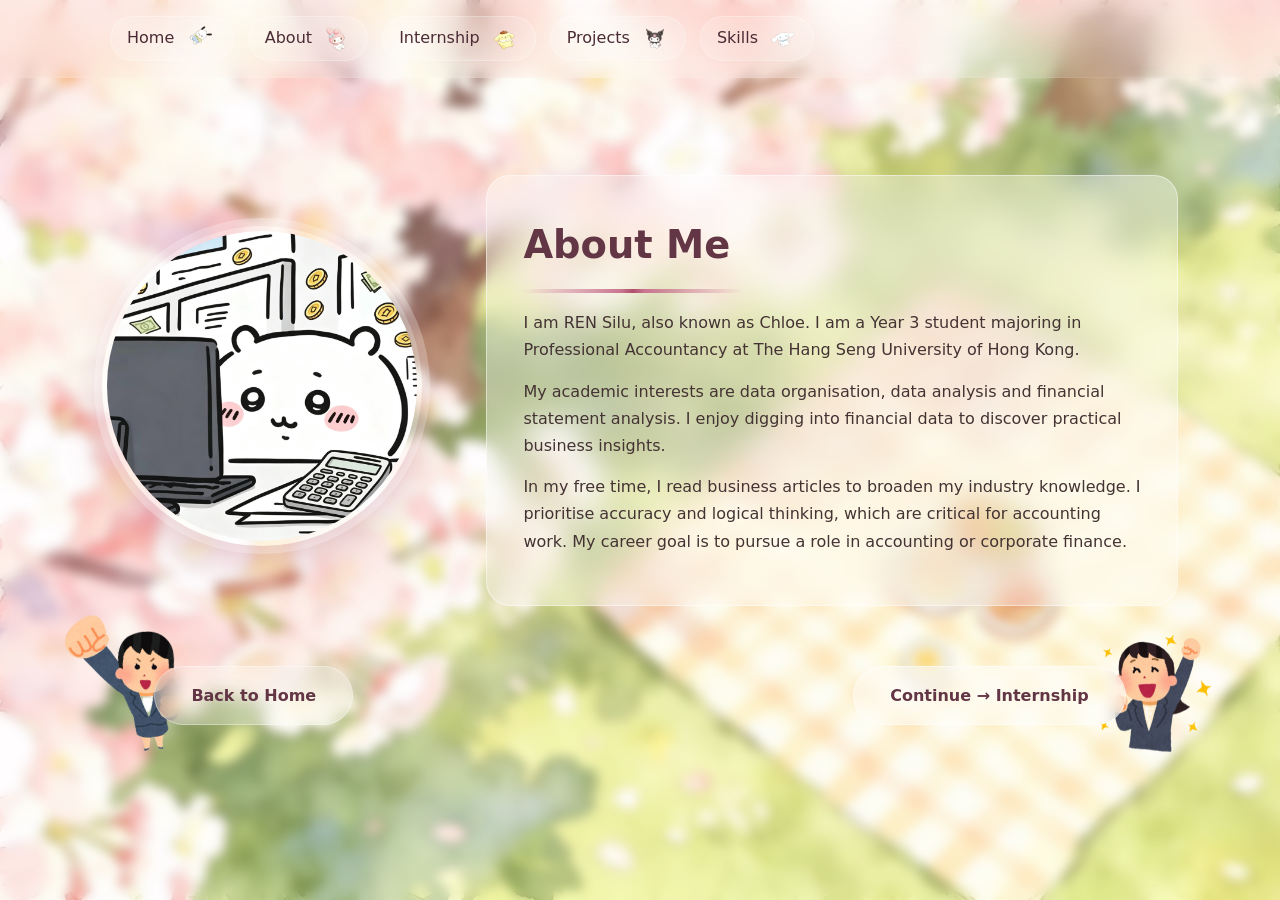
==== personal_website/about/about.html @ 6f242719 "Add files via upload" ====
<!DOCTYPE html>
<html lang="zh-HK">
<head>
    <meta charset="UTF-8">
    <meta name="viewport" content="width=device-width, initial-scale=1.0">
    <title>About | COM1006 Assignment</title>
    <link rel="stylesheet" href="./about.css">
</head>
<body>
    <nav id="navbar">
        <div class="nav-container">
            <ul class="nav-links">
                <li>
                    <a href="../home/index.html" class="glass-nav-item">
                        Home
                        <img class="nav-char-icon" src="../images/char-home.png" alt="pochacco">
                    </a>
                </li>
                <li>
                    <a href="../about/about.html" class="glass-nav-item">
                        About
                        <img class="nav-char-icon" src="../images/char-about.png" alt="melody">
                    </a>
                </li>
                <li>
                    <a href="../internship/internship.html" class="glass-nav-item">
                        Internship
                        <img class="nav-char-icon" src="../images/char-internship.png" alt="pompompurin">
                    </a>
                </li>
                <li>
                    <a href="../projects/projects.html" class="glass-nav-item">
                        Projects
                        <img class="nav-char-icon" src="../images/char-projects.png" alt="cinnamoroll">
                    </a>
                </li>
                <li>
                    <a href="../skills/skills.html" class="glass-nav-item">
                        Skills
                        <img class="nav-char-icon" src="../images/char-skills.png" alt="kuromi">
                    </a>
                </li>
            </ul>
            <div class="menu-btn" id="menuBtn">☰</div>
        </div>
    </nav>

    <section class="about-hero">
        <div class="about-overlay"></div>

        <div class="about-container">
            <!-- Left circular profile image -->
            <div class="profile-img-wrap animate-item item-1">
                <img src="../images/profile.png" alt="profile photo">
            </div>

            <!-- Glass content card -->
            <div class="glass-card animate-item item-2">
                <h1 class="card-title">About Me</h1>
                <div class="card-divider"></div>
                
                <p class="card-text">
                    I am REN Silu, also known as Chloe. I am a Year 3 student majoring in Professional Accountancy at The Hang Seng University of Hong Kong.
                </p>
                <p class="card-text">
                    My academic interests are data organisation, data analysis and financial statement analysis. I enjoy digging into financial data to discover practical business insights.
                </p>
                <p class="card-text">
                    In my free time, I read business articles to broaden my industry knowledge. I prioritise accuracy and logical thinking, which are critical for accounting work. My career goal is to pursue a role in accounting or corporate finance.
                </p>
               
            </div>

            <!-- Decor images at bottom two corners of card (you replace src later) -->
            <img class="decor decor-left" src="../images/decor-left.png" alt="decoration">
            <img class="decor decor-right" src="../images/decor-right.png" alt="decoration">
        </div>

        <!-- ========== BUTTON AREA: below decor images ========== -->
        <div class="page-bottom-btn-group">
            <a href="../home/index.html" class="btn-secondary">Back to Home</a>
            <a href="../internship/internship.html" class="btn-primary">Continue → Internship</a>
        </div>
    </section>


    <script src="./about.js"></script>
</body>
</html>
---- personal_website/about/about.css ----
* {
    margin: 0;
    padding: 0;
    box-sizing: border-box;
    font-family: system-ui, -apple-system, BlinkMacSystemFont, "Segoe UI", sans-serif;
}

html {
    scroll-behavior: smooth;
}

body {
    line-height: 1.7;
    color: #443333;
}

/* ====================== Navbar｜Glassmorphism capsule style ====================== */
#navbar {
    position: fixed;
    width: 100%;
    z-index: 999;
    background: rgba(255, 255, 255, 0.04);
    backdrop-filter: blur(22px);
    -webkit-backdrop-filter: blur(22px);
    border-bottom: 1px solid rgba(255,255,255,0.08);
}

.nav-container {
    max-width: 1100px;
    margin: 0 auto;
    padding: 1rem 20px;
    display: flex;
    justify-content: space-between;
    align-items: center;
}

.logo {
    font-size: 1.3rem;
    font-weight: 600;
    color: #4b2c36;
}

.nav-links {
    display: flex;
    gap:14px;
    list-style: none;
}

.glass-nav-item{
    display: inline-block;
    padding:7px 16px;
    border-radius:999px;
    background:rgba(255,255,255,0.15);
    backdrop-filter: blur(12px);
    -webkit-backdrop-filter: blur(12px);
    border:1px solid rgba(255,255,255,0.25);
    color:#4b2c36;
    text-decoration: none;
    font-weight:500;
    transition: all 0.25s ease;
}

.glass-nav-item:hover{
    transform: scale(1.12);
    background:rgba(255,255,255,0.3);
    color:#b85c78;
}

.menu-btn {
    display: none;
    font-size: 1.8rem;
    cursor: pointer;
    color: #4b2c36;
}

/* ========= New: Navbar small character icons (decorative only, not clickable) ========= */
.nav-char-icon{
    height:28px;
    width:auto;
    margin-left:6px;
    vertical-align:middle;
    pointer-events:none; /* Image is decorative only, click passes through */
}
/* Hint text on right of navbar */
.nav-hint{
    color:#4b2c36;
    font-size:0.75rem;
    opacity:0.7;
    white-space:nowrap;
    margin-left:20px;
}

/* ====================== About Main Section ====================== */
.about-hero{
    min-height:100vh;
    width:100%;
    background: url("../images/home-bg.png") center center / cover no-repeat;
    position:relative;
    display:flex;
    flex-direction: column;
    align-items:center;
    justify-content:center;
    padding: 0 8vw;
}
.about-overlay{
    content:"";
    position:absolute;
    inset:0;
    background-color: rgba(255, 245, 248, 0.22);
    backdrop-filter: blur(6px);
    -webkit-backdrop-filter: blur(6px);
    z-index:1;
}

.about-container{
    position:relative;
    z-index:2;
    max-width:1100px;
    display:flex;
    align-items:center;
    gap:4rem;
    margin-bottom: 60px; /* 给下方按钮留出空间 */
}

/* Pop bounce animation same as homepage */
.animate-item{
    opacity: 0;
    transform: translateY(80px) scale(0.92);
}
.item-1{
    animation: popBounce 0.85s cubic-bezier(0.175, 0.885, 0.32, 1.275) forwards;
}
.item-2{
    animation: popBounce 0.85s cubic-bezier(0.175, 0.885, 0.32, 1.275) 0.22s forwards;
}

@keyframes popBounce {
    to{
        opacity:1;
        transform: translateY(0) scale(1);
    }
}

/* Left circular profile image */
.profile-img-wrap{
    flex-shrink:0;
}
.profile-img-wrap img{
    width:320px;
    height:320px;
    object-fit:cover;
    border-radius:50%;
    border:5px solid rgba(255,255,255,0.4);
    box-shadow: 0 0 0 8px rgba(255,255,255,0.25), 0 18px 40px rgba(176,79,107,0.35);
}

/* Glass content card */
.glass-card{
    position:relative;
    background:rgba(255,255,255,0.35);
    backdrop-filter: blur(14px);
    -webkit-backdrop-filter: blur(14px);
    border:1px solid rgba(255,255,255,0.45);
    border-radius:24px;
    padding:36px;
    max-width:800px;
}

.card-title{
    font-size:2.4rem;
    color:#633646;
    margin-bottom:12px;
}
.card-divider{
    width: 220px;
    height:4px;
    margin-bottom:16px;
    background: linear-gradient(90deg, transparent, #c9748f 45%,#b04f6b 50%,#c9748f 55%, transparent);
}
.card-subtitle{
    font-size:1.3rem;
    color:#b04f6b;
    font-weight:500;
    margin-bottom:20px;
}
.card-text{
    margin-bottom:14px;
    color:#443333;
}
.tag-group{
    margin-top:24px;
    display:flex;
    gap:10px;
}
.tag{
    padding:6px 14px;
    background:rgba(255,255,255,0.4);
    border-radius:999px;
    color:#633646;
    font-size:0.9rem;
}

/* Decor images at card bottom corners */
.decor{
    position:absolute;
    width:130px;
    z-index:-1; /* Put image behind card, part peek out */
}
.decor-left{
    left:-40px;
    bottom:-150px;
    transform: rotate(-6deg);
}
.decor-right{
    right:-40px;
    bottom:-150px;
    transform: rotate(5deg);
}

/* ========== Page bottom button group (under decor stickers) ========== */
.page-bottom-btn-group{
    position:relative;
    z-index:2;
    display:flex;
    gap:500px;
    flex-wrap:wrap;
}
.btn-primary{
    display: inline-block;
    padding:15px 36px;
    border-radius:999px;
    background: rgba(255, 255, 255, 0.45);
    backdrop-filter: blur(8px);
    -webkit-backdrop-filter: blur(8px);
    border:1px solid rgba(255,255,255,0.45);
    color:#633646;
    text-decoration:none;
    font-weight:600;
    transition: all 0.25s ease;
}
.btn-primary:hover{
    transform: scale(1.08);
    background:rgba(255,255,255,0.38);
}
.btn-secondary{
    display: inline-block;
    padding:15px 36px;
    border-radius:999px;
    background: rgba(255, 255, 255, 0.25);
    backdrop-filter: blur(8px);
    -webkit-backdrop-filter: blur(8px);
    border:1px solid rgba(255,255,255,0.35);
    color:#633646;
    text-decoration:none;
    font-weight:600;
    transition: all 0.25s ease;
}
.btn-secondary:hover{
    transform: scale(1.08);
    background:rgba(255,255,255,0.38);
}

footer{
    position: fixed;
    bottom:0;
    width:100%;
    text-align:center;
    padding:14px;
    color:#4b2c36;
    font-size:0.9rem;
    z-index:3;
}

/* ========= Mobile responsive: vertical layout below 768px ========= */
@media(max-width:768px){
    .nav-links{
        position:absolute;
        top:100%;
        left:0;
        right:0;
        background:rgba(255, 255, 255, 0.10);
        backdrop-filter: blur(18px);
        -webkit-backdrop-filter: blur(18px);
        flex-direction:column;
        text-align:center;
        gap:12px;
        padding:18px;
        display:none;
    }
    .nav-links.active{
        display:flex;
    }
    .menu-btn{
        display:block;
    }
    .about-container{
        flex-direction:column;
        text-align:center;
        gap:2rem;
        margin-bottom:40px;
    }
    .profile-img-wrap img{
        width:240px;
        height:240px;
    }
    .glass-card{
        padding:24px;
    }
    .card-title{
        font-size:1.8rem;
    }
    .decor{
        width:90px;
    }
    .page-bottom-btn-group{
        justify-content:center;
    }
}

/* Mobile adaptation: hide hint text, shrink small nav icons */
@media(max-width:768px){
    .nav-hint{
        display:none;
    }
    .nav-char-icon{
        height:14px;
    }
}
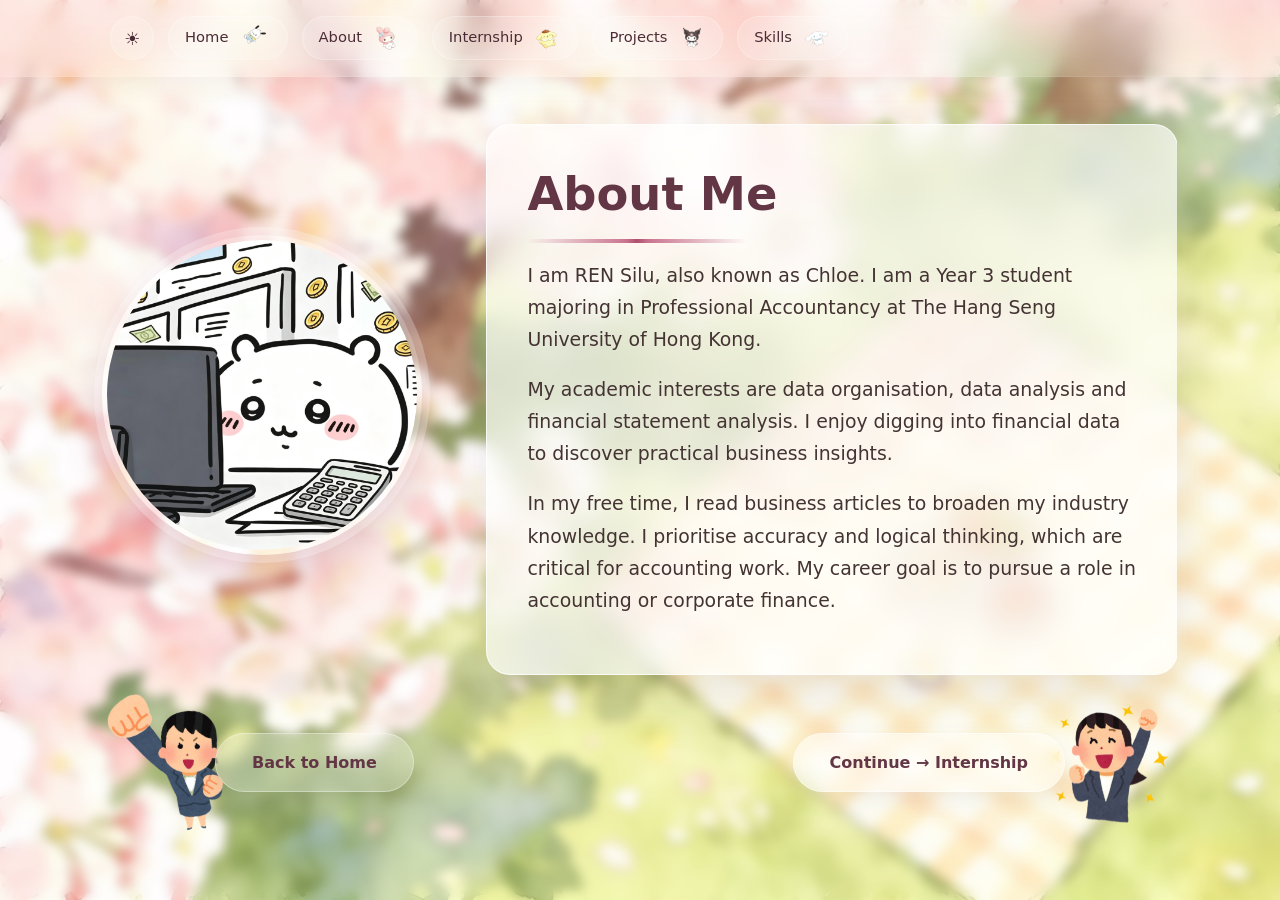
==== commit 2fdcaf3a: "Add files via upload" ====
--- a/personal_website/about/about.html
+++ b/personal_website/about/about.html
@@ -1,89 +1,101 @@
-<!DOCTYPE html>
-<html lang="zh-HK">
-<head>
-    <meta charset="UTF-8">
-    <meta name="viewport" content="width=device-width, initial-scale=1.0">
-    <title>About | COM1006 Assignment</title>
-    <link rel="stylesheet" href="./about.css">
-</head>
-<body>
-    <nav id="navbar">
-        <div class="nav-container">
-            <ul class="nav-links">
-                <li>
-                    <a href="../home/index.html" class="glass-nav-item">
-                        Home
-                        <img class="nav-char-icon" src="../images/char-home.png" alt="pochacco">
-                    </a>
-                </li>
-                <li>
-                    <a href="../about/about.html" class="glass-nav-item">
-                        About
-                        <img class="nav-char-icon" src="../images/char-about.png" alt="melody">
-                    </a>
-                </li>
-                <li>
-                    <a href="../internship/internship.html" class="glass-nav-item">
-                        Internship
-                        <img class="nav-char-icon" src="../images/char-internship.png" alt="pompompurin">
-                    </a>
-                </li>
-                <li>
-                    <a href="../projects/projects.html" class="glass-nav-item">
-                        Projects
-                        <img class="nav-char-icon" src="../images/char-projects.png" alt="cinnamoroll">
-                    </a>
-                </li>
-                <li>
-                    <a href="../skills/skills.html" class="glass-nav-item">
-                        Skills
-                        <img class="nav-char-icon" src="../images/char-skills.png" alt="kuromi">
-                    </a>
-                </li>
-            </ul>
-            <div class="menu-btn" id="menuBtn">☰</div>
-        </div>
-    </nav>
-
-    <section class="about-hero">
-        <div class="about-overlay"></div>
-
-        <div class="about-container">
-            <!-- Left circular profile image -->
-            <div class="profile-img-wrap animate-item item-1">
-                <img src="../images/profile.png" alt="profile photo">
-            </div>
-
-            <!-- Glass content card -->
-            <div class="glass-card animate-item item-2">
-                <h1 class="card-title">About Me</h1>
-                <div class="card-divider"></div>
-                
-                <p class="card-text">
-                    I am REN Silu, also known as Chloe. I am a Year 3 student majoring in Professional Accountancy at The Hang Seng University of Hong Kong.
-                </p>
-                <p class="card-text">
-                    My academic interests are data organisation, data analysis and financial statement analysis. I enjoy digging into financial data to discover practical business insights.
-                </p>
-                <p class="card-text">
-                    In my free time, I read business articles to broaden my industry knowledge. I prioritise accuracy and logical thinking, which are critical for accounting work. My career goal is to pursue a role in accounting or corporate finance.
-                </p>
-               
-            </div>
-
-            <!-- Decor images at bottom two corners of card (you replace src later) -->
-            <img class="decor decor-left" src="../images/decor-left.png" alt="decoration">
-            <img class="decor decor-right" src="../images/decor-right.png" alt="decoration">
-        </div>
-
-        <!-- ========== BUTTON AREA: below decor images ========== -->
-        <div class="page-bottom-btn-group">
-            <a href="../home/index.html" class="btn-secondary">Back to Home</a>
-            <a href="../internship/internship.html" class="btn-primary">Continue → Internship</a>
-        </div>
-    </section>
-
-
-    <script src="./about.js"></script>
-</body>
-</html>
+<!DOCTYPE html>
+<html lang="zh-HK">
+<head>
+    <meta charset="UTF-8">
+    <meta name="viewport" content="width=device-width, initial-scale=1.0">
+    <title>About | COM1006 Assignment</title>
+    <link rel="stylesheet" href="../common.css">
+    <link rel="stylesheet" href="./about.css?v=about-layout-scale-3">
+</head>
+<body>
+    <div class="night-world"></div>
+    <div class="night-stars"></div>
+    <div class="night-moon"></div>
+
+    <nav id="navbar">
+        <div class="nav-container">
+            <ul class="nav-links">
+                <!-- Day / Night -->
+                <li class="theme-switch-item">
+                    <button class="day-night-toggle" id="dayNightToggle" aria-label="Toggle day and night">
+                        <span class="sun-icon">☀</span>
+                        <span class="moon-icon">☾</span>
+                    </button>
+                </li>
+                <li>
+                    <a href="../home/index.html" class="glass-nav-item">
+                        Home
+                        <img class="nav-char-icon" src="../images/char-home.png" alt="pochacco">
+                    </a>
+                </li>
+                <li>
+                    <a href="../about/about.html" class="glass-nav-item">
+                        About
+                        <img class="nav-char-icon" src="../images/char-about.png" alt="melody">
+                    </a>
+                </li>
+                <li>
+                    <a href="../internship/internship.html" class="glass-nav-item">
+                        Internship
+                        <img class="nav-char-icon" src="../images/char-internship.png" alt="pompompurin">
+                    </a>
+                </li>
+                <li>
+                    <a href="../projects/projects.html" class="glass-nav-item">
+                        Projects
+                        <img class="nav-char-icon" src="../images/char-projects.png" alt="cinnamoroll">
+                    </a>
+                </li>
+                <li>
+                    <a href="../skills/skills.html" class="glass-nav-item">
+                        Skills
+                        <img class="nav-char-icon" src="../images/char-skills.png" alt="kuromi">
+                    </a>
+                </li>
+            </ul>
+            <div class="menu-btn" id="menuBtn">☰</div>
+            
+        </div>
+    </nav>
+
+    <section class="about-hero">
+        <div class="about-overlay"></div>
+
+        <div class="about-container">
+            <!-- Left circular profile image -->
+            <div class="profile-img-wrap animate-item item-1">
+                <img src="../images/profile.png" alt="profile photo">
+            </div>
+
+            <!-- Glass content card -->
+            <div class="glass-card animate-item item-2">
+                <h1 class="card-title">About Me</h1>
+                <div class="card-divider"></div>
+                
+                <p class="card-text">
+                    I am REN Silu, also known as Chloe. I am a Year 3 student majoring in Professional Accountancy at The Hang Seng University of Hong Kong.
+                </p>
+                <p class="card-text">
+                    My academic interests are data organisation, data analysis and financial statement analysis. I enjoy digging into financial data to discover practical business insights.
+                </p>
+                <p class="card-text">
+                    In my free time, I read business articles to broaden my industry knowledge. I prioritise accuracy and logical thinking, which are critical for accounting work. My career goal is to pursue a role in accounting or corporate finance.
+                </p>
+               
+            </div>
+
+        </div>
+
+        <!-- ========== BUTTON AREA: below decor images ========== -->
+        <div class="page-bottom-btn-group">
+            <img class="decor decor-left" src="../images/decor-left.png" alt="decoration">
+            <a href="../home/index.html" class="btn-secondary">Back to Home</a>
+            <a href="../internship/internship.html" class="btn-primary">Continue → Internship</a>
+            <img class="decor decor-right" src="../images/decor-right.png" alt="decoration">
+        </div>
+    </section>
+
+
+    <script src="./about.js"></script>
+</body>
+</html>
--- a/personal_website/common.css
+++ b/personal_website/common.css
@@ -0,0 +1,417 @@
+/* Shared layout polish across the portfolio pages. */
+:root {
+    --ink: #4b2c36;
+    --ink-soft: #704e5b;
+    --rose: #b85c78;
+    --glass: rgba(255, 255, 255, .68);
+    --glass-border: rgba(255, 255, 255, .72);
+    --shadow: 0 18px 48px rgba(92, 48, 64, .12);
+}
+
+*, *::before, *::after { box-sizing: border-box; }
+html { scroll-behavior: smooth; }
+body { min-height: 100vh; overflow-x: hidden; color: var(--ink); }
+img { max-width: 100%; }
+
+#navbar {
+    background: rgba(255, 250, 252, .76);
+    border-bottom: 1px solid rgba(255, 255, 255, .8);
+    box-shadow: 0 6px 24px rgba(92, 48, 64, .06);
+}
+.nav-container {
+    width: min(100% - 40px, 1200px);
+    min-height: 76px;
+    padding: 10px 0;
+    gap: 20px;
+}
+.nav-links { align-items: center; gap: 10px; }
+.glass-nav-item {
+    display: inline-flex;
+    align-items: center;
+    justify-content: center;
+    gap: 7px;
+    min-height: 44px;
+    padding: 6px 15px;
+    white-space: nowrap;
+    font-size: .92rem;
+    transition: transform .2s ease, background .2s ease, box-shadow .2s ease;
+}
+.glass-nav-item:hover { transform: translateY(-2px); box-shadow: 0 8px 20px rgba(184, 92, 119, .13); }
+.nav-char-icon { width: 30px; height: 30px; object-fit: contain; margin: 0; vertical-align: middle; }
+.menu-btn { min-width: 44px; min-height: 44px; align-items: center; justify-content: center; }
+
+.btn-primary, .btn-secondary, .btn-explore {
+    min-height: 48px;
+    display: inline-flex;
+    align-items: center;
+    justify-content: center;
+    gap: 8px;
+    padding: 12px 24px;
+    border-radius: 999px;
+    box-shadow: 0 8px 22px rgba(92, 48, 64, .08);
+    transition: transform .2s ease, box-shadow .2s ease, background .2s ease;
+}
+.btn-primary:hover, .btn-secondary:hover, .btn-explore:hover { transform: translateY(-2px); box-shadow: 0 12px 26px rgba(92, 48, 64, .14); }
+.page-bottom-btn-group { width: min(100%, 1100px); gap: 18px !important; justify-content: space-between; align-items: center; margin: 30px auto 0; }
+.page-title { line-height: 1.12; text-wrap: balance; }
+.title-gradient-accent {
+    color: #c66b89;
+    background: linear-gradient(100deg, #6b384c 0%, #bd627f 48%, #ed91b3 100%);
+    -webkit-background-clip: text;
+    background-clip: text;
+    -webkit-text-fill-color: transparent;
+}
+
+/* Home */
+body:has(.hero) { height: auto; min-height: 100vh; overflow-x: hidden; overflow-y: auto; }
+.hero { min-height: 720px; height: 100svh; }
+.character-float-wrap { max-width: 58vw; max-height: 74vh; }
+footer { pointer-events: none; }
+
+/* About */
+.about-hero { min-height: 100svh; height: auto; padding: 120px 6vw 54px; }
+.about-container { width: min(100%, 1120px); gap: clamp(28px, 5vw, 72px); margin: 0 auto 28px; }
+.profile-img-wrap img { width: clamp(210px, 25vw, 320px); height: clamp(210px, 25vw, 320px); object-fit: cover; }
+.about-container .glass-card { max-width: 720px; background: var(--glass); border-color: var(--glass-border); box-shadow: var(--shadow); }
+.decor { pointer-events: none; }
+
+/* Internship and project pages */
+.internship-hero, .projects-hero { min-height: 100svh; height: auto; }
+.internship-container { max-width: 1120px; margin-top: 18px; }
+.internship-container .page-title, .projects-container .page-title { font-size: clamp(2.35rem, 5vw, 3.6rem); color: #563340; margin: 12px auto 30px; }
+.internship-container .two-col-wrapper, .projects-container .two-col-wrapper { gap: 24px; }
+.internship-container .text-box, .projects-container .glass-card { background: var(--glass); border-color: var(--glass-border); box-shadow: var(--shadow); }
+.internship-container .text-box { min-height: 220px; padding: 22px; }
+.internship-container .image-box { aspect-ratio: 4 / 3; }
+.internship-container .slider-track img { object-fit: contain; background: rgba(255,255,255,.4); }
+.slider-btn { width: 42px; height: 42px; box-shadow: 0 4px 14px rgba(0,0,0,.13); }
+.projects-container { max-width: 1120px; }
+.projects-container .hero-carousel { height: clamp(210px, 30vw, 340px); box-shadow: var(--shadow); }
+.projects-container .glass-card { height: 100%; }
+
+/* Skills */
+.skills-stage { min-height: 100svh; }
+.skills-content { width: min(100%, 1180px); }
+
+@media (max-width: 900px) {
+    .nav-container { width: min(100% - 32px, 1200px); }
+    .nav-links { gap: 6px; }
+    .glass-nav-item { padding: 6px 10px; font-size: .84rem; }
+    .nav-char-icon { width: 25px; height: 25px; }
+    .nav-hint { display: none; }
+    .character-float-wrap { right: 2vw; max-width: 66vw; transform: scale(.85); transform-origin: right bottom; }
+}
+
+@media (max-width: 768px) {
+    html, body { height: auto; overflow-x: hidden; overflow-y: auto; }
+    .nav-container { width: 100%; min-height: 64px; padding: 8px 18px; }
+    .menu-btn { display: flex; }
+    .nav-links {
+        position: absolute; top: 100%; left: 0; right: 0;
+        display: none; flex-direction: column; align-items: stretch; gap: 8px;
+        padding: 14px 18px 18px; background: rgba(255, 250, 252, .96);
+        border-bottom: 1px solid rgba(255,255,255,.85); box-shadow: 0 14px 24px rgba(92,48,64,.1);
+    }
+    .nav-links.active { display: flex; }
+    .glass-nav-item { justify-content: center; width: 100%; min-height: 46px; font-size: .95rem; }
+    .nav-char-icon { width: 26px; height: 26px; }
+    .hero { min-height: 680px; height: 100svh; padding: 0 7vw; align-items: flex-start; justify-content: center; flex-direction: column; }
+    .hero-content { margin-top: -130px; }
+    .character-float-wrap { width: 70vw; height: 56vw; right: 0; bottom: 6vh; transform: scale(.78); }
+    .title-main { font-size: clamp(2rem, 8vw, 3rem); }
+    .intro-text { font-size: clamp(1.25rem, 5vw, 1.8rem); }
+    .about-hero { padding: 96px 20px 42px; }
+    .about-container { flex-direction: column; text-align: center; gap: 22px; }
+    .about-container .glass-card { padding: 26px; }
+    .card-divider { margin-left: auto; margin-right: auto; }
+    .decor { width: 74px; }
+    .decor-left { left: 0; bottom: -40px; }
+    .decor-right { right: 0; bottom: -40px; }
+    .page-bottom-btn-group { justify-content: center; flex-wrap: wrap; }
+    .internship-hero, .projects-hero { padding: 88px 20px 36px; }
+    .internship-container { margin-top: 0; }
+    .internship-container .two-col-wrapper, .projects-container .two-col-wrapper { grid-template-columns: 1fr; }
+    .internship-container .text-box { min-height: 0; }
+    .internship-container .image-box { aspect-ratio: 16 / 10; }
+    .projects-container .hero-carousel { height: 220px; }
+    .internship-hero .page-bottom-btn-group, .projects-hero .page-bottom-btn-group { justify-content: space-between; }
+    .skills-stage { padding: 100px 20px 60px; }
+    .page-bottom-btn-group a { flex: 1 1 210px; text-align: center; }
+}
+
+@media (max-width: 480px) {
+    .character-float-wrap { width: 92vw; height: 72vw; right: -12vw; bottom: 5vh; transform: scale(.72); }
+    .hero-content { margin-top: -180px; }
+    .about-container .glass-card { padding: 22px 18px; }
+    .internship-container .page-title, .projects-container .page-title { font-size: 2.15rem; }
+    .internship-hero .page-bottom-btn-group, .projects-hero .page-bottom-btn-group { flex-direction: column; }
+    .internship-hero .page-bottom-btn-group a, .projects-hero .page-bottom-btn-group a { width: 100%; }
+}
+
+@media (prefers-reduced-motion: reduce) {
+    *, *::before, *::after { scroll-behavior: auto !important; animation-duration: .01ms !important; animation-iteration-count: 1 !important; transition-duration: .01ms !important; }
+}
+
+/* Responsive sticker layer follows the same cover crop as the home background. */
+body:has(.hero .character-float-wrap) { overflow-x: hidden; }
+.hero {
+    width: 100%;
+    min-width: 0;
+    height: 100svh;
+    min-height: 100svh;
+    background-position: center center;
+    background-size: cover;
+    overflow: hidden;
+}
+.hero .character-float-wrap {
+    position: absolute;
+    top: 50%;
+    left: 50%;
+    right: auto;
+    bottom: auto;
+    width: max(100%, calc(100svh * 1.78));
+    height: max(100%, calc(100vw / 1.78));
+    max-width: none;
+    max-height: none;
+    transform: translate(-50%, -50%);
+}
+.hero .character-float-wrap .char-float {
+    width: auto;
+    height: auto;
+    transform: translate(-50%, -50%);
+}
+.hero .character-float-wrap .char-float img {
+    display: block;
+    width: auto;
+    height: clamp(120px, 15vh, 172px);
+    max-width: none;
+    object-fit: contain;
+}
+.hero .character-float-wrap .char-float[data-name="projects"] { left: 66%; top: 48%; }
+.hero .character-float-wrap .char-float[data-name="about"] { left: 79%; top: 51%; }
+.hero .character-float-wrap .char-float[data-name="internship"] { left: 58%; top: 69%; }
+.hero .character-float-wrap .char-float[data-name="skills"] { left: 85%; top: 69%; }
+.hero .character-float-wrap .char-float[data-name="home"] { left: 72%; top: 87%; }
+.hero .character-float-wrap .char-float:hover { transform: translate(-50%, -56%) scale(1.04); }
+
+/* =====================================================
+   DAY / NIGHT BUTTON
+   ===================================================== */
+
+.theme-switch-item {
+    display: flex;
+    align-items: center;
+}
+
+.day-night-toggle {
+    width: 44px;
+    height: 44px;
+
+    padding: 0;
+    margin: 0;
+
+    display: inline-flex;
+    align-items: center;
+    justify-content: center;
+
+    border-radius: 999px;
+
+    border: 1px solid rgba(255,255,255,.25);
+
+    background: rgba(255,255,255,.15);
+
+    backdrop-filter: blur(12px);
+    -webkit-backdrop-filter: blur(12px);
+
+    color: #4b2c36;
+
+    font-size: 18px;
+
+    cursor: pointer;
+
+    transition:
+        transform .25s ease,
+        background .25s ease,
+        box-shadow .25s ease;
+}
+
+.day-night-toggle:hover {
+    transform: scale(1.08);
+
+    background: rgba(255,255,255,.30);
+
+    box-shadow:
+        0 8px 20px rgba(184,92,119,.14);
+}
+
+
+/* Sun / Moon animation */
+
+.sun-icon,
+.moon-icon {
+    position: absolute;
+
+    transition:
+        opacity .35s ease,
+        transform .35s ease;
+}
+
+.sun-icon {
+    opacity: 1;
+    transform: scale(1) rotate(0deg);
+}
+
+.moon-icon {
+    opacity: 0;
+    transform: scale(.5) rotate(-90deg);
+}
+
+
+/* Night */
+
+body.night-mode .sun-icon {
+    opacity: 0;
+    transform: scale(.5) rotate(90deg);
+}
+
+body.night-mode .moon-icon {
+    opacity: 1;
+    transform: scale(1) rotate(0deg);
+}
+
+/* =====================================================
+   NIGHT WORLD
+   ===================================================== */
+
+.night-world {
+    position: fixed;
+    inset: 0;
+
+    z-index: 1;
+
+    pointer-events: none;
+
+    opacity: 0;
+
+    background:
+        radial-gradient(
+            circle at 78% 18%,
+            rgba(255,190,225,.25),
+            transparent 25%
+        ),
+        radial-gradient(
+            circle at 20% 78%,
+            rgba(180,140,255,.18),
+            transparent 30%
+        ),
+        linear-gradient(
+            145deg,
+            #21152e 0%,
+            #321b3e 42%,
+            #4a2449 72%,
+            #24152f 100%
+        );
+
+    transition: opacity 1s ease;
+}
+
+body.night-mode .night-world {
+    opacity: 1;
+}
+
+/* =====================================================
+   NIGHT STARS
+   ===================================================== */
+
+.night-stars {
+    position: fixed;
+    inset: 0;
+
+    z-index: 4;
+
+    pointer-events: none;
+
+    opacity: 0;
+
+    transition: opacity 1s ease;
+}
+
+body.night-mode .night-stars {
+    opacity: 1;
+}
+
+.night-star {
+    position: absolute;
+
+    width: 3px;
+    height: 3px;
+
+    border-radius: 50%;
+
+    background: #fff7fc;
+
+    box-shadow:
+        0 0 5px rgba(255,220,240,.9),
+        0 0 12px rgba(255,170,215,.55);
+
+    animation:
+        nightTwinkle 2.8s ease-in-out infinite;
+}
+
+@keyframes nightTwinkle {
+
+    0%,
+    100% {
+        opacity: .25;
+        transform: scale(.7);
+    }
+
+    50% {
+        opacity: 1;
+        transform: scale(1.35);
+    }
+}
+/* =====================================================
+   NIGHT MOON
+   ===================================================== */
+
+.night-moon {
+    position: fixed;
+
+    top: 105px;
+    right: 9vw;
+
+    width: 105px;
+    height: 105px;
+
+    border-radius: 50%;
+
+    pointer-events: none;
+    z-index: 4;
+    opacity: 0;
+
+    transform: scale(.7);
+
+    background:
+        radial-gradient(
+            circle at 35% 35%,
+            #fffafd 0%,
+            #ffe8f5 45%,
+            #f7b9dc 100%
+        );
+
+    box-shadow:
+        0 0 25px rgba(255,215,240,.55),
+        0 0 70px rgba(255,175,220,.28),
+        0 0 120px rgba(210,150,255,.18);
+
+    transition:
+        opacity 1s ease,
+        transform 1s cubic-bezier(.2,.8,.2,1);
+}
+
+body.night-mode .night-moon {
+    opacity: 1;
+    transform: scale(1);
+}
+
--- a/personal_website/about/about.css
+++ b/personal_website/about/about.css
@@ -73,6 +73,7 @@
     color: #4b2c36;
 }
 
+
 /* ========= New: Navbar small character icons (decorative only, not clickable) ========= */
 .nav-char-icon{
     height:28px;
@@ -100,7 +101,7 @@
     flex-direction: column;
     align-items:center;
     justify-content:center;
-    padding: 0 8vw;
+    padding: 90px 8vw 40px;
 }
 .about-overlay{
     content:"";
@@ -200,31 +201,6 @@
     font-size:0.9rem;
 }
 
-/* Decor images at card bottom corners */
-.decor{
-    position:absolute;
-    width:130px;
-    z-index:-1; /* Put image behind card, part peek out */
-}
-.decor-left{
-    left:-40px;
-    bottom:-150px;
-    transform: rotate(-6deg);
-}
-.decor-right{
-    right:-40px;
-    bottom:-150px;
-    transform: rotate(5deg);
-}
-
-/* ========== Page bottom button group (under decor stickers) ========== */
-.page-bottom-btn-group{
-    position:relative;
-    z-index:2;
-    display:flex;
-    gap:500px;
-    flex-wrap:wrap;
-}
 .btn-primary{
     display: inline-block;
     padding:15px 36px;
@@ -309,9 +285,6 @@
     .card-title{
         font-size:1.8rem;
     }
-    .decor{
-        width:90px;
-    }
     .page-bottom-btn-group{
         justify-content:center;
     }
@@ -326,3 +299,72 @@
         height:14px;
     }
 }
+
+/* Larger readable copy and breathing room across the content cards. */
+.card-title { font-size:2.9rem; line-height:1.25; margin-bottom:16px; }
+.card-subtitle { font-size:1.5rem; line-height:1.6; margin-bottom:22px; }
+.card-text { font-size:1.18rem; line-height:1.7; margin-bottom:18px; }
+.glass-card { padding:40px; }
+@media(max-width:900px) { .about-container { gap:2.5rem; } .glass-card { padding:30px; } }
+@media(max-width:768px) {
+    .card-title { font-size:2.2rem; }
+    .card-subtitle { font-size:1.35rem; }
+    .card-text { font-size:1.08rem; line-height:1.7; }
+    .glass-card { padding:26px; }
+}
+@media(max-width:600px) { .card-title { font-size:2rem; } .card-text { font-size:1.02rem; } }
+/* About card and navigation controls with nearby decorative figures. */
+.about-container .glass-card { max-width:800px; padding:40px; }
+.about-hero .about-container { margin-bottom:0; }
+.about-hero > .page-bottom-btn-group {
+    position:relative;
+    z-index:2;
+    display:flex;
+    width:min(850px,82vw);
+    margin:58px auto 34px;
+    justify-content:space-between;
+    align-items:center;
+    gap:24px;
+}
+.about-hero .decor { position:absolute; z-index:-1; width:130px; bottom:auto; top:50%; }
+.about-hero .decor-left { left:-110px; transform:translateY(-50%) rotate(-6deg); }
+.about-hero .decor-right { right:-110px; transform:translateY(-50%) rotate(5deg); }
+@media(max-width:900px) {
+    .about-container .glass-card { padding:30px; }
+    .about-hero > .page-bottom-btn-group { width:min(760px,84vw); margin-top:48px; }
+    .about-hero .decor-left { left:-70px; }
+    .about-hero .decor-right { right:-70px; }
+}
+@media(max-width:768px) {
+    .about-hero { padding-top:100px; padding-bottom:28px; }
+    .about-container .glass-card { padding:26px; }
+    .about-hero > .page-bottom-btn-group { width:min(560px,90vw); margin:42px auto 28px; gap:20px; }
+    .about-hero .decor { width:100px; }
+    .about-hero .decor-left { left:-40px; }
+    .about-hero .decor-right { right:-40px; }
+}
+@media(max-width:600px) {
+    .about-container .glass-card { padding:22px 18px; }
+    .about-hero > .page-bottom-btn-group { flex-direction:column; gap:15px; margin-top:36px; }
+    .about-hero .decor { display:none; }
+    .page-bottom-btn-group a { position:relative; z-index:1; }
+}
+
+/* Fix: prevent flex-basis from stretching buttons into circles on narrow screens */
+@media(max-width:768px){
+    .about-hero > .page-bottom-btn-group a{
+        flex:0 0 auto;
+        width:auto;
+        min-width:200px;
+        min-height:48px;
+        padding:12px 28px;
+        text-align:center;
+    }
+}
+@media(max-width:600px){
+    .about-hero > .page-bottom-btn-group{ gap:15px; }
+    .about-hero > .page-bottom-btn-group a{
+        width:min(100%, 320px);
+        padding:12px 24px;
+    }
+}
